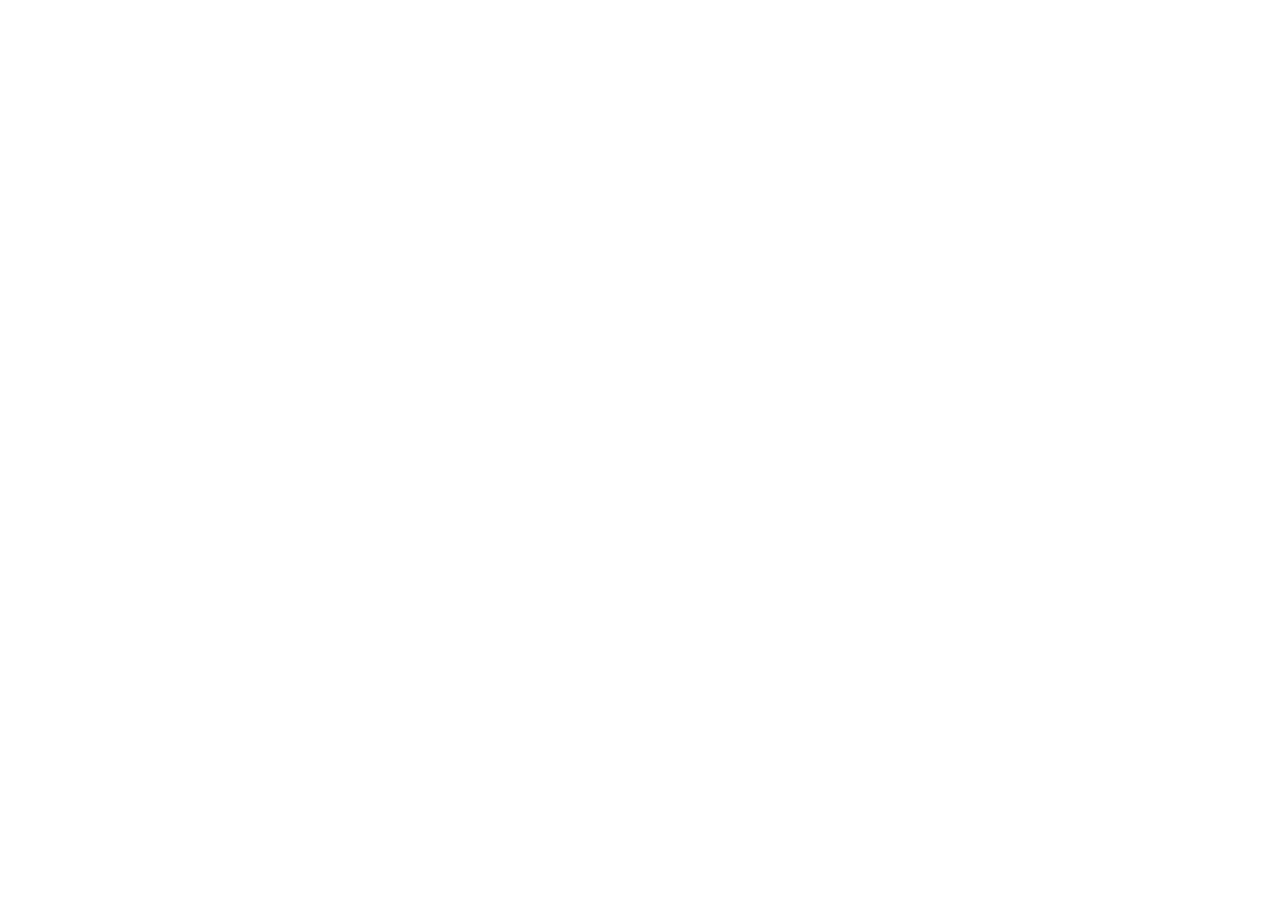
==== index.html @ ff530680 "Initialisation du projet Framework7" ====
<!doctype html>
<html lang="fr">
    <head>
        <meta charset="utf-8" />
        <meta
            name="viewport"
            content="width=device-width, initial-scale=1, maximum-scale=1, minimum-scale=1, viewport-fit=cover"
        />
        <meta name="theme-color" content="#e8590c" />
        <title>Ma ToDo</title>

        <!-- Framework7 (CSS) -->
        <link rel="stylesheet" href="lib/framework7-bundle.min.css" />
        <!-- Police d'icônes Framework7 -->
        <link
            rel="stylesheet"
            href="lib/framework7-icons/css/framework7-icons.css"
        />
        <!-- Styles de l'application -->
        <link rel="stylesheet" href="css/app.css" />
    </head>
    <body>
        <div id="app">
            <div class="view view-main view-init safe-areas">
                <div class="page">
                    <!-- Barre de navigation (haut) -->
                    <div class="navbar">
                        <div class="navbar-bg"></div>
                        <div class="navbar-inner">
                            <div class="title">Ma ToDo App</div>
                        </div>
                    </div>

                    <div class="page-content">
                        <!-- =====================================================
               SÉANCE 1 : afficher ici une liste de tâches EN DUR
                 (composant "list" avec des cases à cocher). -->

                 <div class="list"> 
                    
                    <ul> 
                        <li class="item-content"> 
                            <div class="item-media"> 
                                <label class="checkbox"> 
                                <input type="checkbox"> 
                                <i class="icon-checkbox"></i> 
                                </label> 
                            </div> 
                            <div class="item-inner"> 
                                <div class="item-title">Module F7 - session 1</div> 
                            </div> 
                        </li>
                        <li class="item-content"> 
                            <div class="item-media"> 
                                <label class="checkbox"> 
                                <input type="checkbox"> 
                                <i class="icon-checkbox"></i> 
                                </label> 
                            </div> 
                            <div class="item-inner"> 
                                <div class="item-title">Module F7 - session 2</div> 
                            </div> 
                        </li> 
                        <li class="item-content"> 
                            <div class="item-media"> 
                                <label class="checkbox"> 
                                <input type="checkbox"> 
                                <i class="icon-checkbox"></i> 
                                </label> 
                            </div> 
                            <div class="item-inner"> 
                                <div class="item-title">Module F7 - session 3</div> 
                            </div> 
                        </li> 
                        <li class="item-content"> 
                            <div class="item-media"> 
                                <label class="checkbox"> 
                                <input type="checkbox"> 
                                <i class="icon-checkbox"></i> 
                                </label> 
                            </div> 
                            <div class="item-inner"> 
                                <div class="item-title">Module F7 - session 4</div> 
                            </div> 
                        </li> 
                    </ul> 
                </div>


               <!-- SÉANCE 2 : ajouter un champ + un bouton, puis
                 générer la liste à partir d'un tableau JS
                 (voir js/app.js). Ajouter / supprimer une tâche. -->

                     <!-- SÉANCE 3 : cocher/décocher, compteur, filtres,
                 puis sauvegarde avec localStorage.
               ===================================================== -->
                        <div class="block">
                            <p class="text-color-gray">
                                À compléter pendant les séances.
                            </p>
                        </div>
                    </div>
                </div>
            </div>
        </div>

        <!-- Framework7 (JS) -->
        <script src="lib/framework7-bundle.min.js"></script>
        <script src="js/app.js"></script>
    </body>
</html>
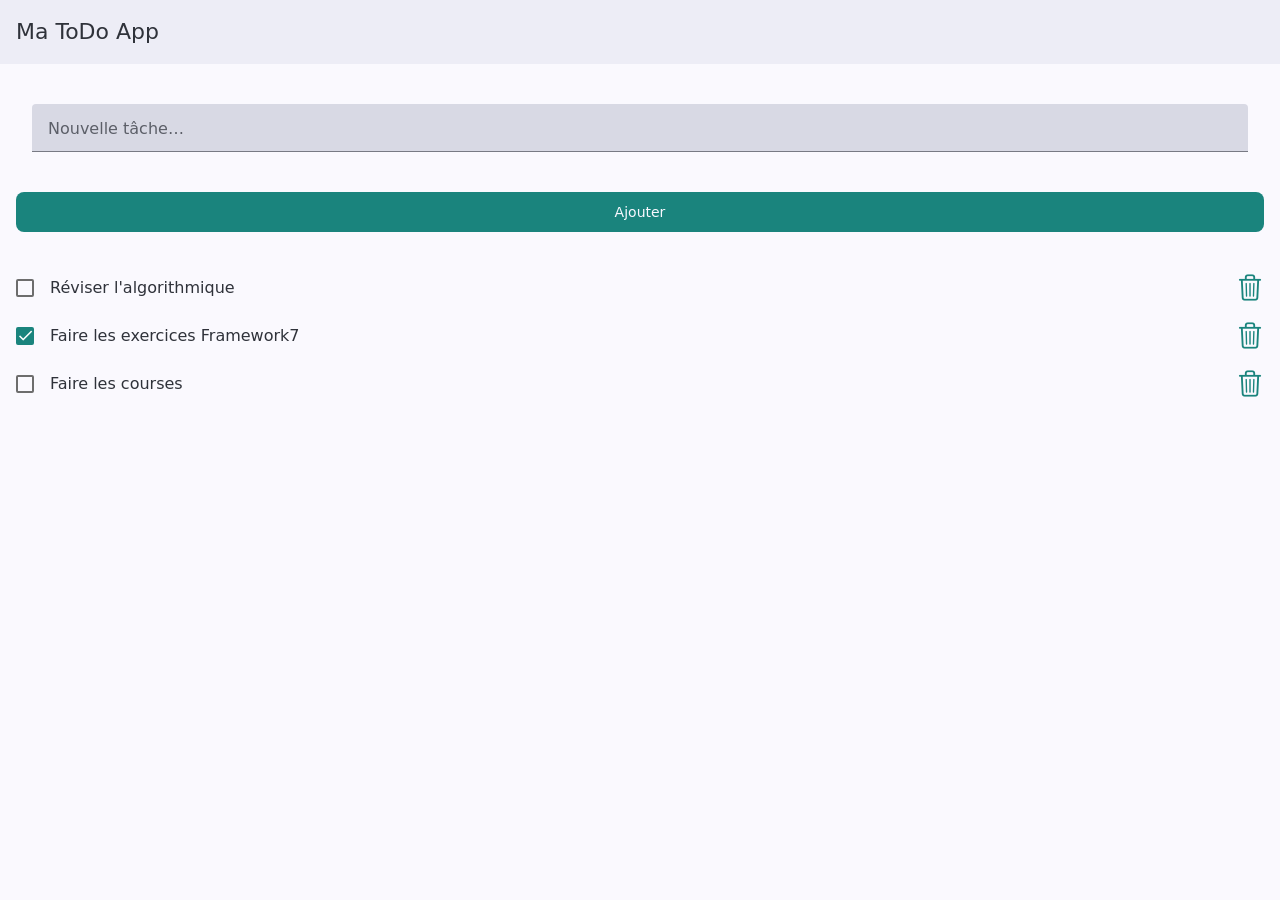
==== commit bc1c728a: "ajout" ====
--- a/index.html
+++ b/index.html
@@ -1,111 +1,83 @@
 <!doctype html>
 <html lang="fr">
-    <head>
-        <meta charset="utf-8" />
-        <meta
-            name="viewport"
-            content="width=device-width, initial-scale=1, maximum-scale=1, minimum-scale=1, viewport-fit=cover"
-        />
-        <meta name="theme-color" content="#e8590c" />
-        <title>Ma ToDo</title>
+  <head>
+    <meta charset="utf-8" />
+    <meta
+      name="viewport"
+      content="width=device-width, initial-scale=1, maximum-scale=1, minimum-scale=1, viewport-fit=cover"
+    />
+    <meta name="theme-color" content="#e8590c" />
+    <title>Ma ToDo</title>
 
-        <!-- Framework7 (CSS) -->
-        <link rel="stylesheet" href="lib/framework7-bundle.min.css" />
-        <!-- Police d'icônes Framework7 -->
-        <link
-            rel="stylesheet"
-            href="lib/framework7-icons/css/framework7-icons.css"
-        />
-        <!-- Styles de l'application -->
-        <link rel="stylesheet" href="css/app.css" />
-    </head>
-    <body>
-        <div id="app">
-            <div class="view view-main view-init safe-areas">
-                <div class="page">
-                    <!-- Barre de navigation (haut) -->
-                    <div class="navbar">
-                        <div class="navbar-bg"></div>
-                        <div class="navbar-inner">
-                            <div class="title">Ma ToDo App</div>
-                        </div>
+    <!-- Framework7 (CSS) -->
+    <link rel="stylesheet" href="lib/framework7-bundle.min.css" />
+    <!-- Police d'icônes Framework7 -->
+    <link
+      rel="stylesheet"
+      href="lib/framework7-icons/css/framework7-icons.css"
+    />
+    <!-- Styles de l'application -->
+    <link rel="stylesheet" href="css/app.css" />
+  </head>
+
+  <body>
+    <div id="app">
+      <div class="view view-main view-init safe-areas">
+        <div class="page">
+          <!-- Barre de navigation (haut) -->
+          <div class="navbar">
+            <div class="navbar-bg"></div>
+            <div class="navbar-inner">
+              <div class="title">Ma ToDo App</A></div>
+            </div>
+          </div>
+
+          <div class="page-content">
+            <div class="list">
+              <div class="list inset">
+                <ul>
+                  <li class="item-content item-input">
+                    <div class="item-inner">
+                      <div class="item-input-wrap">
+                        <input
+                          type="text"
+                          id="champ-tache"
+                          placeholder="Nouvelle tâche…"
+                        />
+                      </div>
                     </div>
+                  </li>
+                </ul>
+              </div>
+              <div class="block">
+                <a href="#" class="button button-fill" id="btn-ajouter"
+                  >Ajouter</a
+                >
+              </div>
+              <ul class="liste-taches"></ul>
+            </div>
 
-                    <div class="page-content">
-                        <!-- =====================================================
+            <!-- =====================================================
                SÉANCE 1 : afficher ici une liste de tâches EN DUR
-                 (composant "list" avec des cases à cocher). -->
+                 (composant "list" avec des cases à cocher).
 
-                 <div class="list"> 
-                    
-                    <ul> 
-                        <li class="item-content"> 
-                            <div class="item-media"> 
-                                <label class="checkbox"> 
-                                <input type="checkbox"> 
-                                <i class="icon-checkbox"></i> 
-                                </label> 
-                            </div> 
-                            <div class="item-inner"> 
-                                <div class="item-title">Module F7 - session 1</div> 
-                            </div> 
-                        </li>
-                        <li class="item-content"> 
-                            <div class="item-media"> 
-                                <label class="checkbox"> 
-                                <input type="checkbox"> 
-                                <i class="icon-checkbox"></i> 
-                                </label> 
-                            </div> 
-                            <div class="item-inner"> 
-                                <div class="item-title">Module F7 - session 2</div> 
-                            </div> 
-                        </li> 
-                        <li class="item-content"> 
-                            <div class="item-media"> 
-                                <label class="checkbox"> 
-                                <input type="checkbox"> 
-                                <i class="icon-checkbox"></i> 
-                                </label> 
-                            </div> 
-                            <div class="item-inner"> 
-                                <div class="item-title">Module F7 - session 3</div> 
-                            </div> 
-                        </li> 
-                        <li class="item-content"> 
-                            <div class="item-media"> 
-                                <label class="checkbox"> 
-                                <input type="checkbox"> 
-                                <i class="icon-checkbox"></i> 
-                                </label> 
-                            </div> 
-                            <div class="item-inner"> 
-                                <div class="item-title">Module F7 - session 4</div> 
-                            </div> 
-                        </li> 
-                    </ul> 
-                </div>
+               SÉANCE 2 : ajouter un champ + un bouton, puis
+                 générer la liste à partir d'un tableau JS
+                 (voir js/app.js). Ajouter / supprimer une tâche.
 
-
-               <!-- SÉANCE 2 : ajouter un champ + un bouton, puis
-                 générer la liste à partir d'un tableau JS
-                 (voir js/app.js). Ajouter / supprimer une tâche. -->
-
-                     <!-- SÉANCE 3 : cocher/décocher, compteur, filtres,
+               SÉANCE 3 : cocher/décocher, compteur, filtres,
                  puis sauvegarde avec localStorage.
                ===================================================== -->
-                        <div class="block">
-                            <p class="text-color-gray">
-                                À compléter pendant les séances.
-                            </p>
-                        </div>
-                    </div>
-                </div>
+            <div class="block">
+              <p class="text-color-gray"></p>
             </div>
+          </div>
         </div>
+      </div>
+    </div>
 
-        <!-- Framework7 (JS) -->
-        <script src="lib/framework7-bundle.min.js"></script>
-        <script src="js/app.js"></script>
-    </body>
-</html>
+    <!-- Framework7 (JS) -->
+    <script src="lib/framework7-bundle.min.js"></script>
+    <script src="js/app.js"></script>
+  </body>
+</html>
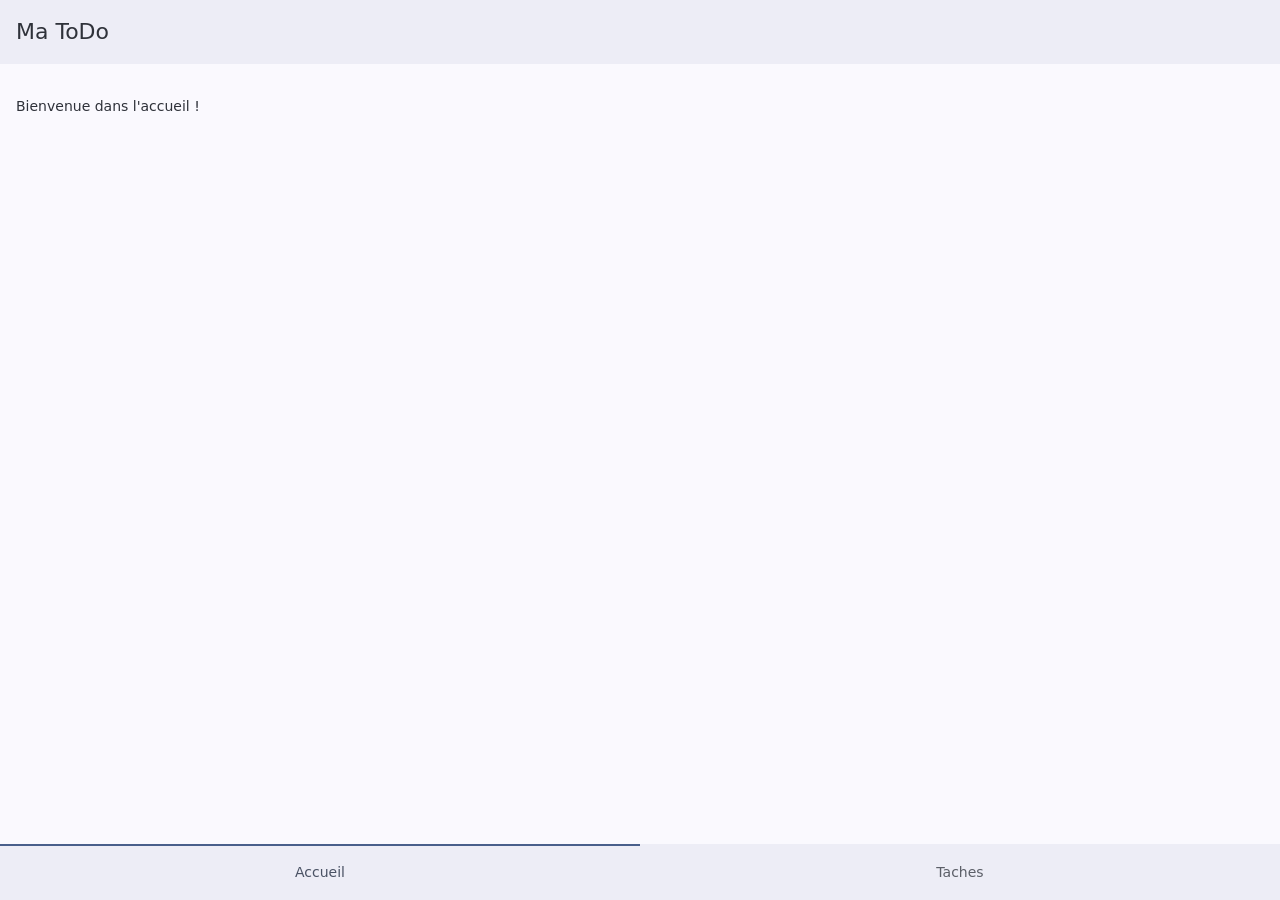
==== commit 124d4540: "session2-router : ajout router et logique taches" ====
--- a/index.html
+++ b/index.html
@@ -1,83 +1,32 @@
 <!doctype html>
 <html lang="fr">
-  <head>
-    <meta charset="utf-8" />
-    <meta
-      name="viewport"
-      content="width=device-width, initial-scale=1, maximum-scale=1, minimum-scale=1, viewport-fit=cover"
-    />
-    <meta name="theme-color" content="#e8590c" />
-    <title>Ma ToDo</title>
+    <head>
+        <meta charset="utf-8" />
+        <meta
+            name="viewport"
+            content="width=device-width, initial-scale=1, maximum-scale=1, minimum-scale=1, viewport-fit=cover"
+        />
+        <meta name="theme-color" content="#e8590c" />
+        <title>Ma ToDo</title>
 
-    <!-- Framework7 (CSS) -->
-    <link rel="stylesheet" href="lib/framework7-bundle.min.css" />
-    <!-- Police d'icônes Framework7 -->
-    <link
-      rel="stylesheet"
-      href="lib/framework7-icons/css/framework7-icons.css"
-    />
-    <!-- Styles de l'application -->
-    <link rel="stylesheet" href="css/app.css" />
-  </head>
-
-  <body>
+        <!-- Framework7 (CSS) -->
+        <link rel="stylesheet" href="lib/framework7-bundle.min.css" />
+        <!-- Police d'icônes Framework7 -->
+        <link
+            rel="stylesheet"
+            href="lib/framework7-icons/css/framework7-icons.css"
+        />
+        <!-- Styles de l'application -->
+        <link rel="stylesheet" href="css/app.css" />
+    </head>
+    <body>
     <div id="app">
-      <div class="view view-main view-init safe-areas">
-        <div class="page">
-          <!-- Barre de navigation (haut) -->
-          <div class="navbar">
-            <div class="navbar-bg"></div>
-            <div class="navbar-inner">
-              <div class="title">Ma ToDo App</A></div>
-            </div>
-          </div>
-
-          <div class="page-content">
-            <div class="list">
-              <div class="list inset">
-                <ul>
-                  <li class="item-content item-input">
-                    <div class="item-inner">
-                      <div class="item-input-wrap">
-                        <input
-                          type="text"
-                          id="champ-tache"
-                          placeholder="Nouvelle tâche…"
-                        />
-                      </div>
-                    </div>
-                  </li>
-                </ul>
-              </div>
-              <div class="block">
-                <a href="#" class="button button-fill" id="btn-ajouter"
-                  >Ajouter</a
-                >
-              </div>
-              <ul class="liste-taches"></ul>
-            </div>
-
-            <!-- =====================================================
-               SÉANCE 1 : afficher ici une liste de tâches EN DUR
-                 (composant "list" avec des cases à cocher).
-
-               SÉANCE 2 : ajouter un champ + un bouton, puis
-                 générer la liste à partir d'un tableau JS
-                 (voir js/app.js). Ajouter / supprimer une tâche.
-
-               SÉANCE 3 : cocher/décocher, compteur, filtres,
-                 puis sauvegarde avec localStorage.
-               ===================================================== -->
-            <div class="block">
-              <p class="text-color-gray"></p>
-            </div>
-          </div>
-        </div>
-      </div>
+        <div class="view view-main view-init safe-areas" data-url="/"></div>
     </div>
 
     <!-- Framework7 (JS) -->
     <script src="lib/framework7-bundle.min.js"></script>
+    <script src="js/routs.js"></script>
     <script src="js/app.js"></script>
-  </body>
-</html>+</body>
+</html>
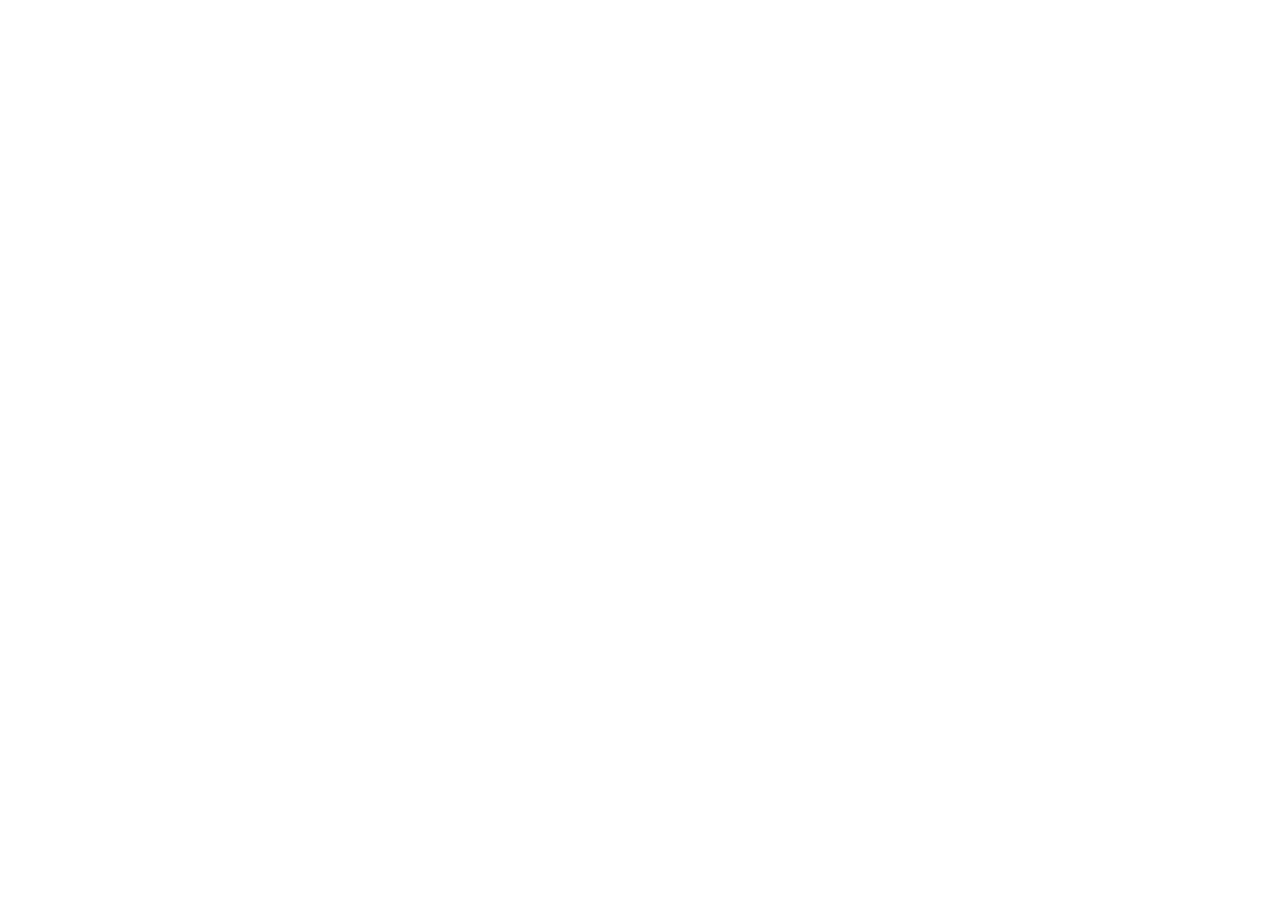
==== commit 6c24ec73: "résolution conflits merge main" ====
--- a/index.html
+++ b/index.html
@@ -1,13 +1,14 @@
 <!doctype html>
 <html lang="fr">
-    <head>
-        <meta charset="utf-8" />
-        <meta
-            name="viewport"
-            content="width=device-width, initial-scale=1, maximum-scale=1, minimum-scale=1, viewport-fit=cover"
-        />
-        <meta name="theme-color" content="#e8590c" />
-        <title>Ma ToDo</title>
+  <head>
+    <meta charset="utf-8" />
+    <meta
+      name="viewport"
+      content="width=device-width, initial-scale=1, maximum-scale=1, minimum-scale=1, viewport-fit=cover"
+    />
+    <meta name="theme-color" content="#e8590c" />
+    <title>Ma ToDo</title>
+
 
         <!-- Framework7 (CSS) -->
         <link rel="stylesheet" href="lib/framework7-bundle.min.css" />
@@ -30,3 +31,76 @@
     <script src="js/app.js"></script>
 </body>
 </html>
+    <!-- Framework7 (CSS) -->
+    <link rel="stylesheet" href="lib/framework7-bundle.min.css" />
+    <!-- Police d'icônes Framework7 -->
+    <link
+      rel="stylesheet"
+      href="lib/framework7-icons/css/framework7-icons.css"
+    />
+    <!-- Styles de l'application -->
+    <link rel="stylesheet" href="css/app.css" />
+  </head>
+
+  <body>
+    <div id="app">
+      <div class="view view-main view-init safe-areas">
+        <div class="page">
+          <!-- Barre de navigation (haut) -->
+          <div class="navbar">
+            <div class="navbar-bg"></div>
+            <div class="navbar-inner">
+              <div class="title">Ma ToDo App</A></div>
+            </div>
+          </div>
+
+          <div class="page-content">
+            <div class="list">
+              <div class="list inset">
+                <ul>
+                  <li class="item-content item-input">
+                    <div class="item-inner">
+                      <div class="item-input-wrap">
+                        <input
+                          type="text"
+                          id="champ-tache"
+                          placeholder="Nouvelle tâche…"
+                        />
+                      </div>
+                    </div>
+                  </li>
+                </ul>
+              </div>
+              <div class="block">
+                <a href="#" class="button button-fill" id="btn-ajouter"
+                  >Ajouter</a
+                >
+              </div>
+              <ul class="liste-taches"></ul>
+            </div>
+
+            <!-- =====================================================
+               SÉANCE 1 : afficher ici une liste de tâches EN DUR
+                 (composant "list" avec des cases à cocher).
+
+               SÉANCE 2 : ajouter un champ + un bouton, puis
+                 générer la liste à partir d'un tableau JS
+                 (voir js/app.js). Ajouter / supprimer une tâche.
+
+               SÉANCE 3 : cocher/décocher, compteur, filtres,
+                 puis sauvegarde avec localStorage.
+               ===================================================== -->
+            <div class="block">
+              <p class="text-color-gray"></p>
+            </div>
+          </div>
+        </div>
+      </div>
+    </div>
+
+    <!-- Framework7 (JS) -->
+    <script src="lib/framework7-bundle.min.js"></script>
+    <script src="js/app.js"></script>
+  </body>
+</html>
+
